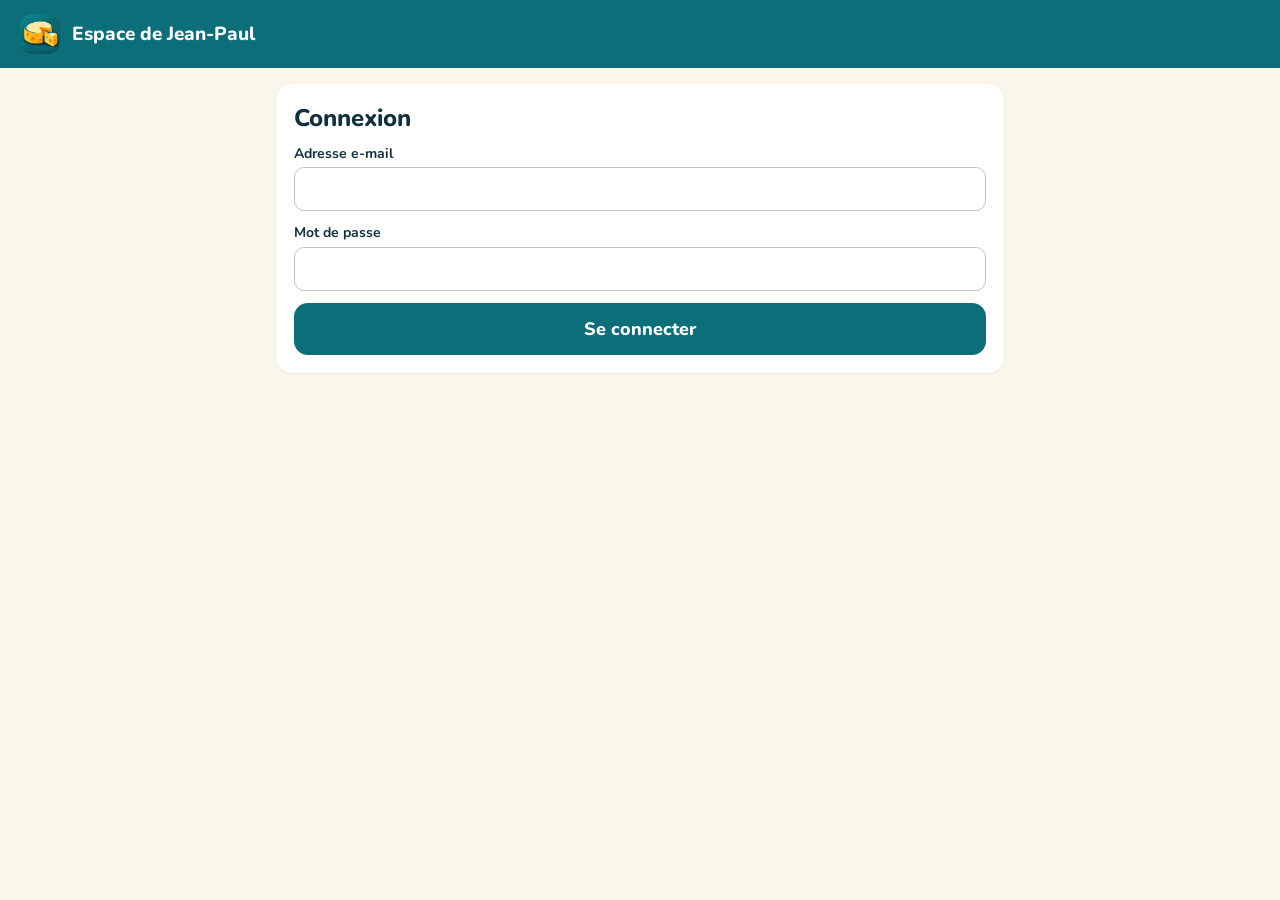
==== admin/index.html @ 4310c047 "Add files via upload" ====
<!doctype html>
<html lang="fr">
<head>
<meta charset="utf-8">
<meta name="viewport" content="width=device-width, initial-scale=1">
<meta name="robots" content="noindex, nofollow">
<meta name="referrer" content="no-referrer">
<title>Espace de Jean-Paul — Les Fromages Jean-Paul</title>
<link rel="icon" href="../images/icone-192.png">
<link rel="apple-touch-icon" href="../images/icone-180.png">
<link rel="preconnect" href="https://fonts.googleapis.com">
<link rel="stylesheet" href="https://fonts.googleapis.com/css2?family=Nunito:wght@400;600;700;800&display=swap">
<link rel="stylesheet" href="../assets/app.css">
<link rel="stylesheet" href="admin.css">
</head>
<body>
<header class="entete">
  <img src="../images/logo.png" alt="" width="40" height="40">
  <div style="flex-grow:1">
    <div class="entete-titre">Espace de Jean-Paul</div>
    <div class="entete-sous" id="qui"></div>
  </div>
  <button type="button" class="deco" id="deconnexion" hidden>Se déconnecter</button>
</header>
<nav class="onglets" id="onglets" hidden aria-label="Rubriques">
  <button type="button" data-vue="accueil">Accueil</button>
  <button type="button" data-vue="commandes">Commandes</button>
  <button type="button" data-vue="paiements">Paiements</button>
  <button type="button" data-vue="gourmets">Gourmets</button>
  <button type="button" data-vue="produits">Produits</button>
  <button type="button" data-vue="campagnes">Campagnes</button>
  <button type="button" data-vue="ferme">Bon ferme</button>
  <button type="button" data-vue="reglages">Réglages</button>
</nav>
<main id="app" aria-live="polite"><p class="chargement">Chargement…</p></main>
<script src="../assets/config.js"></script>
<script src="admin.js"></script>
<script src="admin-produits.js"></script>
<script src="admin-campagnes.js"></script>
</body>
</html>
---- assets/app.css ----
:root {
  --canard: #0B6E78;
  --canard-fonce: #08525A;
  --canard-clair: #E3F4F5;
  --creme: #FBF6EA;
  --fromage: #F5A623;
  --fromage-clair: #FFF1D6;
  --brun: #7A4A00;
  --texte: #12313F;
  --texte-doux: #3D5560;
  --bord: #D5DEE1;
  --rouge: #A3261B;
}
* { box-sizing: border-box; }
html { -webkit-text-size-adjust: 100%; }
body {
  margin: 0; background: var(--creme); color: var(--texte);
  font-family: 'Nunito', system-ui, -apple-system, sans-serif; font-size: 16px; line-height: 1.4;
}
button, textarea, input { font-family: inherit; }
a { color: var(--canard); }
a:hover { color: var(--canard-fonce); }
main { max-width: 640px; margin: 0 auto; padding-bottom: 24px; }

.entete { background: var(--canard); color: #fff; padding: 14px 20px; display: flex; align-items: center; gap: 12px; }
.entete img { border-radius: 12px; }
.entete-titre { font-size: 19px; font-weight: 800; line-height: 1.2; }
.entete-sous { font-size: 14px; opacity: .9; }

.chargement { text-align: center; padding: 48px 16px; color: var(--texte-doux); }
.carte { margin: 16px; background: #fff; border-radius: 16px; padding: 18px; box-shadow: 0 1px 3px rgba(18,49,63,.08); }
.carte h1 { margin: 0 0 8px; font-size: 24px; font-weight: 800; }
.carte p { margin: 0 0 10px; }
.message { white-space: pre-line; font-size: 15px; line-height: 1.45; }
.dates { display: grid; grid-template-columns: repeat(2, minmax(0, 1fr)); gap: 10px; margin: 12px 0; }
.date { border-radius: 12px; padding: 10px 12px; display: flex; flex-direction: column; gap: 2px; }
.date.fin { background: var(--fromage-clair); color: var(--brun); }
.date.livr { background: var(--canard-clair); color: var(--canard-fonce); }
.date b { font-size: 15px; color: var(--texte); }
.date span { font-size: 13px; }
.date .etiq { font-weight: 700; }

.points-titre { font-size: 15px; font-weight: 700; margin: 6px 0 8px; }
.point { display: flex; align-items: center; gap: 12px; width: 100%; min-height: 56px; padding: 10px 14px; margin-bottom: 8px;
  border-radius: 12px; border: 2px solid var(--bord); background: #fff; color: var(--texte); cursor: pointer; text-align: left; }
.point[aria-pressed="true"] { border-color: var(--canard); background: var(--canard-clair); }
.point .rond { width: 20px; height: 20px; border-radius: 50%; border: 2px solid var(--canard); flex-shrink: 0; position: relative; }
.point[aria-pressed="true"] .rond::after { content: ''; position: absolute; inset: 3px; border-radius: 50%; background: var(--canard); }
.point b { display: block; font-size: 15px; }
.point small { font-size: 13px; }

.avis { margin: 0 16px 4px; font-size: 13px; color: var(--texte-doux); }
.bandeau { margin: 12px 16px; border-radius: 12px; padding: 12px 14px; font-size: 15px; }
.bandeau.info { background: var(--canard-clair); color: var(--canard-fonce); }
.bandeau.attention { background: var(--fromage-clair); color: #5C3800; }
.bandeau.erreur { background: #FDE8E6; color: var(--rouge); }

.categorie h2 { margin: 18px 16px 8px; font-size: 18px; font-weight: 800; color: var(--canard); }
.liste { margin: 0 16px; background: #fff; border-radius: 16px; box-shadow: 0 1px 3px rgba(18,49,63,.08); }
.produit { padding: 14px; }
.produit + .produit { border-top: 1px solid #EEF1F2; }
.produit-tete { display: flex; gap: 12px; align-items: flex-start; }
.produit-tete img { width: 52px; height: 52px; flex-shrink: 0; border-radius: 12px; object-fit: cover; }
.produit-nom { font-size: 16px; font-weight: 800; line-height: 1.25; }
.produit-info { font-size: 13px; color: var(--texte-doux); line-height: 1.35; margin-top: 2px; }
.pastilles { display: flex; flex-wrap: wrap; gap: 6px; margin-top: 4px; }
.pastille { background: var(--fromage); color: var(--texte); font-size: 12px; font-weight: 800; border-radius: 999px; padding: 2px 10px; }
.pastille.discrete { background: var(--canard-clair); color: var(--canard-fonce); }
.jauge { margin-top: 8px; font-size: 13px; color: var(--texte-doux); }
.jauge-barre { height: 8px; border-radius: 999px; background: #EEF1F2; overflow: hidden; margin-top: 4px; }
.jauge-barre div { height: 100%; background: var(--canard); }
.portions { margin-top: 10px; display: flex; flex-direction: column; gap: 6px; }
.portion { display: flex; align-items: center; gap: 8px; min-height: 44px; }
.portion-lib { flex-grow: 1; font-size: 15px; font-weight: 600; }
.portion-lib small { display: block; font-size: 12px; font-weight: 400; color: var(--texte-doux); }
.portion-prix { font-size: 15px; font-weight: 800; min-width: 68px; text-align: right; }
.compteur { display: flex; align-items: center; gap: 4px; }
.compteur button { width: 44px; height: 44px; border-radius: 12px; font-size: 22px; font-weight: 800; cursor: pointer; line-height: 1; }
.moins { border: 2px solid var(--canard); background: #fff; color: var(--canard); }
.moins:disabled { border-color: var(--bord); color: #8A9CA3; cursor: default; }
.plus { border: none; background: var(--canard); color: #fff; }
.plus:disabled { background: #B9C7CC; cursor: default; }
.compteur output { width: 28px; text-align: center; font-size: 17px; font-weight: 800; }
.epuise { font-size: 12px; font-weight: 800; color: var(--rouge); }

.commentaire { margin: 16px; display: flex; flex-direction: column; gap: 8px; }
.commentaire label { font-size: 15px; font-weight: 700; }
.commentaire textarea { min-height: 72px; border-radius: 12px; border: 1px solid #B9C7CC; padding: 10px 12px; font-size: 16px; background: #fff; color: var(--texte); resize: vertical; }

.pied { position: sticky; bottom: 0; background: #fff; border-top: 1px solid #E2E8EA; padding: 12px 16px calc(14px + env(safe-area-inset-bottom));
  box-shadow: 0 -4px 12px rgba(18,49,63,.08); }
.pied-ligne { display: flex; justify-content: space-between; align-items: baseline; margin-bottom: 10px; }
.pied-ligne span { color: var(--texte-doux); font-size: 15px; }
.pied-ligne b { font-size: 24px; }
.pied small { display: block; text-align: center; color: var(--texte-doux); font-size: 12px; margin-top: 6px; }
.bouton { display: flex; align-items: center; justify-content: center; width: 100%; min-height: 52px; border-radius: 14px; border: none;
  background: var(--canard); color: #fff; font-size: 18px; font-weight: 800; cursor: pointer; text-decoration: none; }
.bouton:disabled { background: #B9C7CC; cursor: default; }
.bouton.second { background: #fff; color: var(--canard); border: 2px solid var(--canard); font-size: 17px; }
.bouton.discret { background: transparent; color: var(--rouge); font-size: 15px; min-height: 44px; font-weight: 700; text-decoration: underline; }
.actions { margin: 16px; display: flex; flex-direction: column; gap: 10px; }

.coche { width: 52px; height: 52px; border-radius: 50%; background: var(--canard); display: flex; align-items: center; justify-content: center; margin-bottom: 6px; }
.recap-ligne { display: flex; justify-content: space-between; gap: 12px; font-size: 15px; padding: 3px 0; }
.recap-ligne.retiree { text-decoration: line-through; color: var(--texte-doux); }
.recap-ligne b { white-space: nowrap; }
.recap-total { border-top: 1px solid #EEF1F2; margin-top: 8px; padding-top: 10px; display: flex; justify-content: space-between; align-items: baseline; }
.recap-total b { font-size: 24px; }
.virement { background: var(--canard-clair); box-shadow: none; }
.virement h2 { margin: 0 0 10px; font-size: 17px; color: var(--canard-fonce); }
.virement .etiq { font-size: 13px; font-weight: 700; color: var(--canard-fonce); }
.virement .val { font-size: 16px; font-weight: 800; letter-spacing: .5px; word-break: break-all; margin-bottom: 10px; }
.ref { display: flex; align-items: center; gap: 10px; }
.ref .val { flex-grow: 1; margin: 0; font-size: 18px; letter-spacing: 1px; }
.petit-bouton { min-height: 44px; padding: 0 16px; border-radius: 12px; border: 2px solid var(--canard); background: #fff; color: var(--canard);
  font-size: 15px; font-weight: 800; cursor: pointer; }
.historique li { margin-bottom: 4px; }
---- admin/admin.css ----
main { max-width: 760px; }
.deco { background: transparent; color: #fff; border: 1px solid rgba(255,255,255,.7); border-radius: 10px; min-height: 40px; padding: 0 12px; font-weight: 700; cursor: pointer; }
.onglets { display: flex; gap: 6px; overflow-x: auto; padding: 10px 12px; background: #fff; border-bottom: 1px solid #E2E8EA; position: sticky; top: 0; z-index: 5; }
.onglets button { flex-shrink: 0; min-height: 44px; padding: 0 14px; border-radius: 10px; border: none; background: transparent; color: var(--canard); font-size: 15px; font-weight: 800; cursor: pointer; }
.onglets button[aria-current="page"] { background: var(--canard); color: #fff; }
.champ { display: flex; flex-direction: column; gap: 4px; margin-bottom: 12px; }
.champ label { font-size: 14px; font-weight: 700; }
.champ input, .champ select, .champ textarea { min-height: 44px; border-radius: 10px; border: 1px solid #B9C7CC; padding: 8px 12px; font-size: 16px; background: #fff; color: var(--texte); font-family: inherit; }
.champ small { color: var(--texte-doux); font-size: 13px; }
.grille2 { display: grid; grid-template-columns: repeat(2, minmax(0, 1fr)); gap: 10px; }
.stat { background: var(--canard-clair); border-radius: 12px; padding: 10px 12px; }
.stat b { display: block; font-size: 24px; }
.stat span { font-size: 13px; color: var(--canard-fonce); }
.stat.jaune { background: var(--fromage-clair); }
.stat.jaune span { color: #5C3800; }
.ligne { display: flex; align-items: center; gap: 10px; padding: 10px 14px; min-height: 60px; }
.ligne + .ligne { border-top: 1px solid #EEF1F2; }
.ligne .txt { flex-grow: 1; min-width: 0; }
.ligne .txt b { display: block; font-size: 16px; }
.ligne .txt small { color: var(--texte-doux); font-size: 13px; }
.ligne .mt { font-weight: 800; white-space: nowrap; }
.btn { min-height: 44px; padding: 0 14px; border-radius: 12px; border: none; background: var(--canard); color: #fff; font-size: 15px; font-weight: 800; cursor: pointer; font-family: inherit; }
.btn.clair { background: #fff; color: var(--canard); border: 2px solid var(--canard); }
.btn.rouge { background: #fff; color: var(--rouge); border: 2px solid var(--rouge); }
.btn:disabled { opacity: .5; cursor: default; }
.filtres { display: flex; gap: 6px; flex-wrap: wrap; margin: 0 16px 10px; }
.filtres button { min-height: 40px; padding: 0 12px; border-radius: 999px; border: 2px solid var(--canard); background: #fff; color: var(--canard); font-weight: 800; cursor: pointer; font-family: inherit; }
.filtres button[aria-pressed="true"] { background: var(--canard); color: #fff; }
.detail { background: #FAFCFC; padding: 6px 14px 12px 14px; font-size: 14px; border-top: 1px dashed #D5DEE1; }
.detail div { display: flex; justify-content: space-between; gap: 8px; padding: 2px 0; }
.lien-box { word-break: break-all; background: var(--canard-clair); border-radius: 10px; padding: 10px 12px; font-size: 14px; margin: 8px 0; }
.toast { position: fixed; left: 50%; bottom: 20px; transform: translateX(-50%); background: var(--texte); color: #fff; border-radius: 12px; padding: 10px 16px; font-size: 15px; z-index: 20; max-width: 90vw; display: flex; gap: 12px; align-items: center; }
.toast button { background: transparent; color: #fff; border: 1px solid #fff; border-radius: 8px; min-height: 36px; padding: 0 10px; font-weight: 800; cursor: pointer; }
table.bon { width: 100%; border-collapse: collapse; font-size: 14px; }
table.bon th { text-align: left; background: var(--canard); color: #fff; padding: 6px 8px; font-size: 13px; }
table.bon td { padding: 5px 8px; border-bottom: 1px solid #D5DEE1; vertical-align: top; }
table.bon tr.cat td { background: var(--canard-clair); color: var(--canard-fonce); font-weight: 800; }
table.bon td.n { text-align: right; font-weight: 800; white-space: nowrap; }
.erreur-txt { color: var(--rouge); font-size: 14px; }
@media print {
  .entete, .onglets, .non-imprime, .toast { display: none !important; }
  body { background: #fff; }
  .carte { box-shadow: none; margin: 0; padding: 0; }
}
[hidden] { display: none !important; }
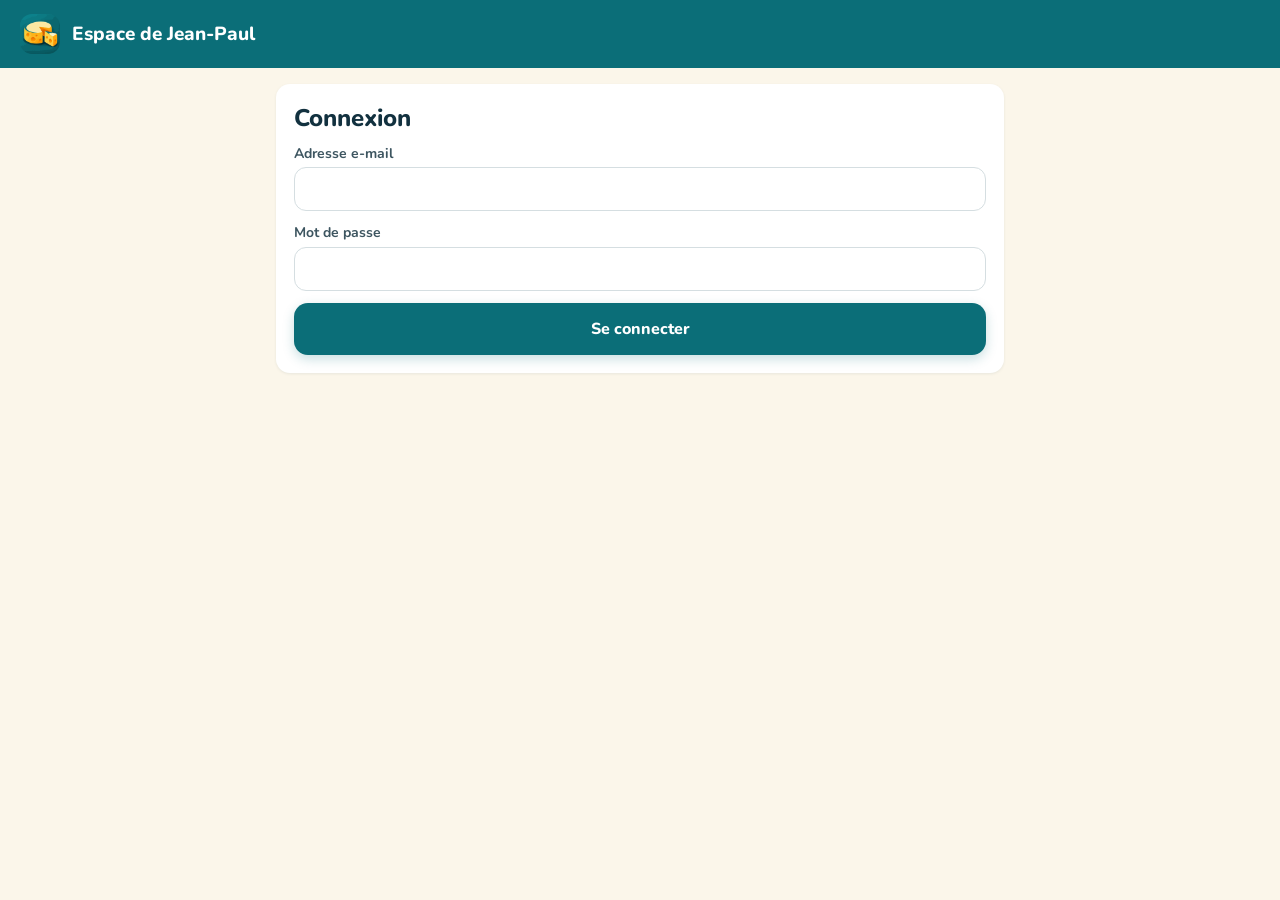
==== commit 4b6b466d: "Appli de JP : boutons et listes au style de l'accueil" ====
--- a/admin/index.html
+++ b/admin/index.html
@@ -2,16 +2,23 @@
 <html lang="fr">
 <head>
 <meta charset="utf-8">
-<meta name="viewport" content="width=device-width, initial-scale=1">
+<meta name="viewport" content="width=device-width, initial-scale=1, viewport-fit=cover">
 <meta name="robots" content="noindex, nofollow">
 <meta name="referrer" content="no-referrer">
 <title>Espace de Jean-Paul — Les Fromages Jean-Paul</title>
 <link rel="icon" href="../images/icone-192.png">
-<link rel="apple-touch-icon" href="../images/icone-180.png">
+<link rel="manifest" href="manifest.webmanifest">
+<link rel="apple-touch-icon" href="../images/app-180.png">
+<meta name="theme-color" content="#0B6E78">
+<meta name="apple-mobile-web-app-capable" content="yes">
+<meta name="mobile-web-app-capable" content="yes">
+<meta name="apple-mobile-web-app-title" content="JPFromages">
+<meta name="apple-mobile-web-app-status-bar-style" content="default">
 <link rel="preconnect" href="https://fonts.googleapis.com">
 <link rel="stylesheet" href="https://fonts.googleapis.com/css2?family=Nunito:wght@400;600;700;800&display=swap">
 <link rel="stylesheet" href="../assets/app.css">
 <link rel="stylesheet" href="admin.css">
+<link rel="stylesheet" href="admin-theme.css">
 </head>
 <body>
 <header class="entete">
@@ -30,6 +37,7 @@
   <button type="button" data-vue="produits">Produits</button>
   <button type="button" data-vue="campagnes">Campagnes</button>
   <button type="button" data-vue="ferme">Bon ferme</button>
+  <button type="button" data-vue="notifications">Notifications</button>
   <button type="button" data-vue="reglages">Réglages</button>
 </nav>
 <main id="app" aria-live="polite"><p class="chargement">Chargement…</p></main>
@@ -37,5 +45,8 @@
 <script src="admin.js"></script>
 <script src="admin-produits.js"></script>
 <script src="admin-campagnes.js"></script>
+<script src="admin-appli.js"></script>
+<script src="admin-commande.js"></script>
+<script src="admin-accueil.js"></script>
 </body>
 </html>
--- a/assets/app.css
+++ b/assets/app.css
@@ -12,6 +12,7 @@
   --rouge: #A3261B;
 }
 * { box-sizing: border-box; }
+.dans-appli .entete { display: none; }
 html { -webkit-text-size-adjust: 100%; }
 body {
   margin: 0; background: var(--creme); color: var(--texte);
--- a/admin/admin.css
+++ b/admin/admin.css
@@ -42,4 +42,46 @@
   body { background: #fff; }
   .carte { box-shadow: none; margin: 0; padding: 0; }
 }
+/* Appli installée (iPhone : barre d'état au-dessus de l'en-tête) */
+.entete { padding-top: max(14px, env(safe-area-inset-top)); padding-left: max(20px, env(safe-area-inset-left)); padding-right: max(20px, env(safe-area-inset-right)); }
+main { padding-bottom: max(24px, env(safe-area-inset-bottom)); }
+/* Rubrique Notifications */
+.sous-titre { font-size: 17px; margin: 18px 0 8px; }
+.ok-ligne { color: var(--canard-fonce); font-weight: 800; }
+.avis-ok { color: var(--canard-fonce); font-size: 14px; }
+.etapes { margin: 0 0 8px; padding-left: 22px; }
+.etapes li { margin-bottom: 6px; }
+.choix { display: flex; gap: 12px; align-items: flex-start; padding: 12px 0; border-top: 1px solid #EEF1F2; cursor: pointer; }
+.choix input { width: 24px; height: 24px; margin: 2px 0 0; accent-color: var(--canard); flex-shrink: 0; }
+.choix b { display: block; font-size: 16px; }
+.choix small { display: block; color: var(--texte-doux); font-size: 13px; }
+/* Champs de date : jamais plus larges que leur case ; l'un sous l'autre sur téléphone */
+.champ { min-width: 0; }
+.champ input, .champ select, .champ textarea { width: 100%; min-width: 0; max-width: 100%; }
+@media (max-width: 560px) {
+  .grille2:has(input[type="date"]), .grille2:has(input[type="datetime-local"]) { grid-template-columns: 1fr; gap: 0; }
+}
+/* « Ma commande » et bon de commande ouvert dans l'appli */
+.ma-commande { display: flex; align-items: center; gap: 12px; width: calc(100% - 32px); text-align: left; border: 2px solid var(--canard); cursor: pointer; font: inherit; color: inherit; background: #fff; }
+.ma-commande .mc-txt { flex-grow: 1; }
+.ma-commande b { display: block; font-size: 19px; color: var(--canard-fonce); }
+.ma-commande small { display: block; color: var(--texte-doux); font-size: 14px; }
+.mc-fleche { font-size: 34px; color: var(--canard); line-height: 1; }
+.barre-bon { display: flex; align-items: center; gap: 12px; margin: 12px 16px 8px; font-weight: 800; }
+.bon-dans-appli { display: block; width: 100%; height: calc(100dvh - 150px); min-height: 420px; border: 0; background: var(--creme, #FBF6EA); }
+/* Liste des gourmets : une action principale, les autres derrière « ⋯ » */
+.g-cherche { margin: 0 16px 4px; }
+.ajout-g { padding: 0; }
+.ajout-g summary { list-style: none; cursor: pointer; padding: 14px 18px; font-size: 17px; font-weight: 800; color: var(--canard); }
+.ajout-g summary::-webkit-details-marker { display: none; }
+.ajout-g[open] summary { padding-bottom: 6px; }
+.ajout-g form { padding: 0 18px 18px; }
+.g-ligne { flex-wrap: nowrap; }
+.liste > div + div > .g-ligne { border-top: 1px solid #EEF1F2; }
+.g-actions { display: flex; gap: 6px; flex-shrink: 0; }
+.btn.petit { min-height: 38px; padding: 0 12px; font-size: 14px; border-radius: 10px; }
+.btn.g-plus { width: 42px; padding: 0; font-size: 20px; line-height: 1; }
+.g-menu { display: flex; flex-wrap: wrap; gap: 2px 16px; padding: 0 14px 10px; }
+.g-menu button { background: none; border: none; padding: 0; min-height: 36px; color: var(--canard); font: inherit; font-size: 14px; font-weight: 700; text-decoration: underline; cursor: pointer; }
+.g-menu button.rouge { color: var(--rouge); }
 [hidden] { display: none !important; }
--- a/admin/admin-theme.css
+++ b/admin/admin-theme.css
@@ -0,0 +1,61 @@
+/* Style commun de l'appli de JP, dans l'esprit de la page d'accueil (13/11) */
+
+/* Onglets et en-tête */
+.onglets { gap: 4px; padding: 8px 12px; box-shadow: 0 1px 3px rgba(18,49,63,.06); }
+.onglets button { min-height: 40px; padding: 0 14px; border-radius: 10px; font-size: 14px; color: var(--canard-fonce); transition: background .15s, color .15s; }
+.onglets button:hover { background: var(--canard-clair); }
+.onglets button[aria-current="page"] { background: var(--canard); color: #fff; box-shadow: 0 2px 6px rgba(11,110,120,.25); }
+.deco { border-radius: 10px; border-color: rgba(255,255,255,.45); background: rgba(255,255,255,.1); transition: background .15s; }
+.deco:hover { background: rgba(255,255,255,.2); }
+
+/* Grands boutons */
+.bouton, .btn, .petit-bouton, .filtres button, .g-menu button { transition: transform .15s, box-shadow .15s, background .15s, border-color .15s, color .15s; }
+.bouton { min-height: 52px; border-radius: 14px; font-size: 16px; box-shadow: 0 4px 12px rgba(11,110,120,.22); }
+.bouton:hover:not(:disabled) { background: var(--canard-fonce); transform: translateY(-1px); box-shadow: 0 8px 18px rgba(11,110,120,.28); }
+.bouton.second { background: #fff; color: var(--canard-fonce); border: 1.5px solid var(--bord); font-size: 16px; box-shadow: 0 1px 3px rgba(18,49,63,.08); }
+.bouton.second:hover:not(:disabled) { background: #fff; border-color: var(--canard); box-shadow: 0 6px 16px rgba(18,49,63,.12); }
+.bouton:disabled { box-shadow: none; }
+
+/* Petits boutons */
+.btn { display: inline-flex; align-items: center; justify-content: center; gap: 6px; min-height: 42px; border-radius: 12px; font-size: 14px; box-shadow: 0 2px 6px rgba(11,110,120,.2); }
+.btn:hover:not(:disabled) { background: var(--canard-fonce); }
+.btn.clair { background: #fff; color: var(--canard-fonce); border: 1.5px solid var(--bord); box-shadow: none; }
+.btn.clair:hover:not(:disabled) { background: var(--canard-clair); border-color: var(--canard); }
+.btn.rouge { background: #fff; color: var(--rouge); border: 1.5px solid #F0C9C4; box-shadow: none; }
+.btn.rouge:hover:not(:disabled) { background: #FDE8E6; border-color: var(--rouge); }
+.btn.petit { min-height: 36px; border-radius: 10px; font-size: 13px; }
+.btn.g-plus { width: 38px; }
+.petit-bouton { border: 1.5px solid var(--bord); color: var(--canard-fonce); }
+.petit-bouton:hover { background: var(--canard-clair); border-color: var(--canard); }
+
+/* Filtres (pastilles) */
+.filtres { gap: 6px; }
+.filtres button { min-height: 36px; padding: 0 14px; border: 1.5px solid var(--bord); color: var(--texte-doux); font-size: 14px; }
+.filtres button:hover { border-color: var(--canard); color: var(--canard-fonce); }
+.filtres button[aria-pressed="true"] { background: var(--canard); border-color: var(--canard); color: #fff; box-shadow: 0 2px 6px rgba(11,110,120,.25); }
+
+/* Actions d'un gourmet : pastilles au lieu de liens soulignés */
+.g-menu { gap: 6px; padding: 2px 14px 12px; }
+.g-menu button { min-height: 32px; padding: 0 12px; border-radius: 999px; background: var(--canard-clair); color: var(--canard-fonce); font-size: 13px; font-weight: 800; text-decoration: none; }
+.g-menu button:hover { background: #CDEBED; }
+.g-menu button.rouge { background: #FDE8E6; color: var(--rouge); }
+
+/* Cartes, listes, titres de section */
+.carte { border-radius: 14px; }
+.liste { border-radius: 14px; overflow: hidden; }
+.ligne { min-height: 64px; }
+.liste button.ligne { transition: background .15s; }
+.liste button.ligne:hover { background: #F7FAFA !important; }
+#app > h2 { margin: 22px 20px 8px !important; font-size: 12px !important; font-weight: 800; letter-spacing: .08em; text-transform: uppercase; color: var(--texte-doux); }
+.carte h2 { font-weight: 800; }
+.stat { border-radius: 14px; }
+.ajout-g summary { font-size: 16px; }
+
+/* Champs */
+.champ label { color: var(--texte-doux); }
+.champ input, .champ select, .champ textarea { border: 1.5px solid var(--bord); border-radius: 12px; transition: border-color .15s, box-shadow .15s; }
+.champ input:focus, .champ select:focus, .champ textarea:focus { outline: none; border-color: var(--canard); box-shadow: 0 0 0 3px rgba(11,110,120,.15); }
+
+/* Clavier : même anneau jaune partout */
+#app button:focus-visible, #app summary:focus-visible, .onglets button:focus-visible, .deco:focus-visible { outline: 3px solid var(--fromage); outline-offset: 2px; }
+@media (prefers-reduced-motion: reduce) { .bouton:hover:not(:disabled) { transform: none; } }
